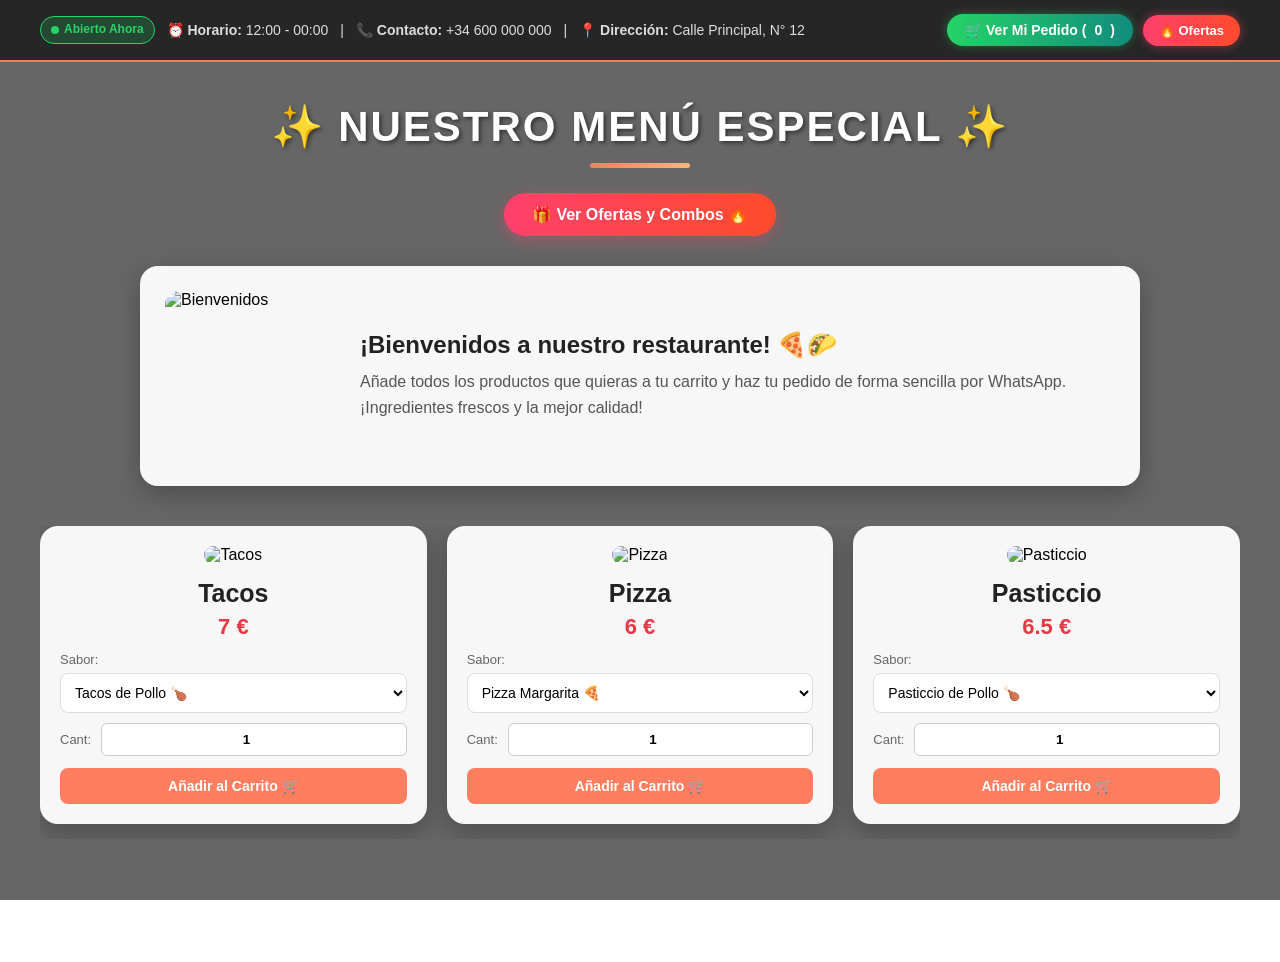
==== tacos/index.html @ 2f8c871d "Rename abdo.html to index.html" ====
<!DOCTYPE html>
<html lang="es">
<head>
  <meta charset="UTF-8">
  <meta name="viewport" content="width=device-width, initial-scale=1.0">
  <title>Menú Especial</title>
</head>
<body style="margin: 0; padding: 0;">

  <div style="background-color: rgba(20, 20, 20, 0.92); color: #ffffff; padding: 14px 20px; font-family: 'Segoe UI', sans-serif; border-bottom: 2px solid #ff7e5f; position: sticky; top:0; z-index: 500;">
    <div style="max-width: 1200px; margin: 0 auto; display: flex; flex-wrap: wrap; justify-content: space-between; align-items: center; gap: 15px;">
      
      <div style="font-size: 14px; color: #ddd; line-height: 1.6; display: flex; align-items: center; gap: 12px; flex-wrap: wrap;">
        <span style="background-color: rgba(37, 211, 102, 0.2); color: #25D366; border: 1px solid #25D366; padding: 3px 10px; border-radius: 20px; font-weight: bold; font-size: 12px; display: inline-flex; align-items: center; gap: 5px;">
          <span style="height: 8px; width: 8px; background-color: #25D366; border-radius: 50%; display: inline-block;"></span>
          Abierto Ahora
        </span>
        <span>⏰ <strong>Horario:</strong> 12:00 - 00:00</span> | 
        <span>📞 <strong>Contacto:</strong> +34 600 000 000</span> | 
        <span>📍 <strong>Dirección:</strong> Calle Principal, N° 12</span>
      </div>

      <div style="display: flex; align-items: center; gap: 10px; flex-wrap: wrap;">
        <button onclick="openCartModal()" style="background: linear-gradient(90deg, #25D366, #128C7E); color: white; border: none; padding: 8px 18px; border-radius: 20px; font-size: 14px; font-weight: bold; cursor: pointer; display: flex; align-items: center; gap: 8px; box-shadow: 0 0 10px rgba(37, 211, 102, 0.4);">
          🛒 Ver Mi Pedido (<span id="cart-count">0</span>)
        </button>

        <button onclick="openOffersModal()" style="background: linear-gradient(90deg, #ff416c, #ff4b2b); color: white; border: none; padding: 8px 16px; border-radius: 20px; font-size: 13px; font-weight: bold; cursor: pointer; box-shadow: 0 0 10px rgba(255, 65, 108, 0.5);">
          🔥 Ofertas
        </button>
      </div>

    </div>
  </div>

  <div style="
    background-image: linear-gradient(rgba(0, 0, 0, 0.6), rgba(0, 0, 0, 0.6)), url('pizza-bg.jpg'); 
    background-size: cover; 
    background-position: center; 
    background-attachment: fixed; 
    min-height: 100vh; 
    padding: 40px 20px; 
    font-family: 'Segoe UI', Tahoma, Geneva, Verdana, sans-serif;
    box-sizing: border-box;">

    <div style="text-align: center; margin-bottom: 25px;">
      <h1 style="font-size: 42px; color: #ffffff; margin: 0; text-transform: uppercase; letter-spacing: 2px; font-weight: 800; text-shadow: 2px 2px 4px rgba(0,0,0,0.5);">
        ✨ Nuestro Menú Especial ✨
      </h1>
      <div style="width: 100px; height: 5px; background: linear-gradient(90deg, #ff7e5f, #feb47b); margin: 12px auto 0 auto; border-radius: 3px;"></div>
    </div>

    <div style="text-align: center; margin-bottom: 30px;">
      <button onclick="openOffersModal()" style="background: linear-gradient(90deg, #ff416c, #ff4b2b); color: #fff; border: none; padding: 12px 28px; border-radius: 50px; font-size: 16px; font-weight: bold; cursor: pointer; box-shadow: 0 4px 15px rgba(255, 65, 108, 0.4);">
        🎁 Ver Ofertas y Combos 🔥
      </button>
    </div>

    <div style="
      display: flex; 
      align-items: center; 
      justify-content: center; 
      gap: 25px; 
      max-width: 950px; 
      margin: 0 auto 40px auto; 
      background-color: rgba(255, 255, 255, 0.95); 
      padding: 25px; 
      border-radius: 18px; 
      box-shadow: 0 8px 25px rgba(0,0,0,0.25);
      flex-wrap: wrap;">
      
      <img src="images.jpg" alt="Bienvenidos" style="width: 170px; height: 170px; object-fit: cover; border-radius: 14px; flex-shrink: 0;">
      
      <div style="flex: 1; min-width: 280px; text-align: left;">
        <h2 style="margin: 0 0 10px 0; color: #222; font-size: 24px;">¡Bienvenidos a nuestro restaurante! 🍕🌮</h2>
        <p style="color: #555; font-size: 16px; line-height: 1.6; margin: 0;">
          Añade todos los productos que quieras a tu carrito y haz tu pedido de forma sencilla por WhatsApp. ¡Ingredientes frescos y la mejor calidad!
        </p>
      </div>
    </div>

    <div style="display: flex; flex-direction: row; flex-wrap: nowrap; justify-content: space-between; gap: 20px; text-align: center; max-width: 1200px; margin: 0 auto; overflow-x: auto; padding-bottom: 15px;">

      <div style="flex: 1; min-width: 260px; background-color: rgba(255, 255, 255, 0.95); border-radius: 18px; padding: 20px; box-shadow: 0 8px 25px rgba(0,0,0,0.25);">
        <img src="tacos.jpg" alt="Tacos" style="width: 100%; height: 190px; object-fit: cover; border-radius: 12px;">
        <h3 style="font-size: 25px; margin: 15px 0 6px 0; color: #222;">Tacos</h3>
        <p id="tacos-price" style="font-size: 22px; font-weight: bold; color: #e63946; margin: 0 0 12px 0;">7 €</p>

        <label for="tacos-type" style="display: block; font-size: 13px; margin-bottom: 6px; color: #666; text-align: left;">Sabor:</label>
        <select id="tacos-type" onchange="updatePrice('tacos')" style="width: 100%; padding: 10px; font-size: 14px; border-radius: 8px; border: 1px solid #ddd; background-color: #fff; cursor: pointer; outline: none; margin-bottom: 10px;">
          <option value="7" data-name="Tacos de Pollo 🍗">Tacos de Pollo 🍗</option>
          <option value="7.5" data-name="Tacos de Pavo 🥓">Tacos de Pavo 🥓</option>
          <option value="8" data-name="Tacos de Carne Picada 🥩">Tacos de Carne Picada 🥩</option>
          <option value="8.5" data-name="Tacos de Carne 🥩">Tacos de Carne 🥩</option>
        </select>

        <div style="display: flex; gap: 10px; margin-bottom: 12px; align-items: center;">
          <label style="font-size: 13px; color: #666;">Cant:</label>
          <input type="number" id="tacos-qty" value="1" min="1" max="20" style="width: 100%; padding: 8px; border-radius: 6px; border: 1px solid #ccc; text-align: center; font-weight: bold;">
        </div>

        <button onclick="addToCartFromMenu('tacos')" style="width: 100%; background-color: #ff7e5f; color: white; border: none; padding: 10px; border-radius: 8px; font-weight: bold; font-size: 14px; cursor: pointer;">
          Añadir al Carrito 🛒
        </button>
      </div>

      <div style="flex: 1; min-width: 260px; background-color: rgba(255, 255, 255, 0.95); border-radius: 18px; padding: 20px; box-shadow: 0 8px 25px rgba(0,0,0,0.25);">
        <img src="pizza.jpg" alt="Pizza" style="width: 100%; height: 190px; object-fit: cover; border-radius: 12px;">
        <h3 style="font-size: 25px; margin: 15px 0 6px 0; color: #222;">Pizza</h3>
        <p id="pizza-price" style="font-size: 22px; font-weight: bold; color: #e63946; margin: 0 0 12px 0;">6 €</p>

        <label for="pizza-type" style="display: block; font-size: 13px; margin-bottom: 6px; color: #666; text-align: left;">Sabor:</label>
        <select id="pizza-type" onchange="updatePrice('pizza')" style="width: 100%; padding: 10px; font-size: 14px; border-radius: 8px; border: 1px solid #ddd; background-color: #fff; cursor: pointer; outline: none; margin-bottom: 10px;">
          <option value="6" data-name="Pizza Margarita 🍕">Pizza Margarita 🍕</option>
          <option value="8" data-name="Pizza de Pavo 🥓">Pizza de Pavo 🥓</option>
          <option value="8.5" data-name="Pizza de Carne Picada 🥩">Pizza de Carne Picada 🥩</option>
          <option value="9" data-name="Pizza 4 Quesos 🧀">Pizza 4 Quesos 🧀</option>
        </select>

        <div style="display: flex; gap: 10px; margin-bottom: 12px; align-items: center;">
          <label style="font-size: 13px; color: #666;">Cant:</label>
          <input type="number" id="pizza-qty" value="1" min="1" max="20" style="width: 100%; padding: 8px; border-radius: 6px; border: 1px solid #ccc; text-align: center; font-weight: bold;">
        </div>

        <button onclick="addToCartFromMenu('pizza')" style="width: 100%; background-color: #ff7e5f; color: white; border: none; padding: 10px; border-radius: 8px; font-weight: bold; font-size: 14px; cursor: pointer;">
          Añadir al Carrito 🛒
        </button>
      </div>

      <div style="flex: 1; min-width: 260px; background-color: rgba(255, 255, 255, 0.95); border-radius: 18px; padding: 20px; box-shadow: 0 8px 25px rgba(0,0,0,0.25);">
        <img src="pasticcio.jpg" alt="Pasticcio" style="width: 100%; height: 190px; object-fit: cover; border-radius: 12px;">
        <h3 style="font-size: 25px; margin: 15px 0 6px 0; color: #222;">Pasticcio</h3>
        <p id="pasticcio-price" style="font-size: 22px; font-weight: bold; color: #e63946; margin: 0 0 12px 0;">6.5 €</p>

        <label for="pasticcio-type" style="display: block; font-size: 13px; margin-bottom: 6px; color: #666; text-align: left;">Sabor:</label>
        <select id="pasticcio-type" onchange="updatePrice('pasticcio')" style="width: 100%; padding: 10px; font-size: 14px; border-radius: 8px; border: 1px solid #ddd; background-color: #fff; cursor: pointer; outline: none; margin-bottom: 10px;">
          <option value="6.5" data-name="Pasticcio de Pollo 🍗">Pasticcio de Pollo 🍗</option>
          <option value="7" data-name="Pasticcio de Carne Picada 🥩">Pasticcio de Carne Picada 🥩</option>
          <option value="8" data-name="Pasticcio Mixto 🧀">Pasticcio Mixto 🧀</option>
        </select>

        <div style="display: flex; gap: 10px; margin-bottom: 12px; align-items: center;">
          <label style="font-size: 13px; color: #666;">Cant:</label>
          <input type="number" id="pasticcio-qty" value="1" min="1" max="20" style="width: 100%; padding: 8px; border-radius: 6px; border: 1px solid #ccc; text-align: center; font-weight: bold;">
        </div>

        <button onclick="addToCartFromMenu('pasticcio')" style="width: 100%; background-color: #ff7e5f; color: white; border: none; padding: 10px; border-radius: 8px; font-weight: bold; font-size: 14px; cursor: pointer;">
          Añadir al Carrito 🛒
        </button>
      </div>

    </div>

  </div>

  <div id="offersModal" style="display: none; position: fixed; top: 0; left: 0; width: 100%; height: 100%; background-color: rgba(0, 0, 0, 0.75); z-index: 1000; justify-content: center; align-items: center; padding: 20px; box-sizing: border-box;">
    <div style="background: #ffffff; width: 100%; max-width: 650px; border-radius: 20px; padding: 25px; position: relative; max-height: 90vh; overflow-y: auto; font-family: 'Segoe UI', sans-serif;">
      
      <button onclick="closeOffersModal()" style="position: absolute; top: 15px; right: 15px; background: #eee; border: none; font-size: 20px; font-weight: bold; width: 35px; height: 35px; border-radius: 50%; cursor: pointer; color: #333;">✕</button>

      <div style="text-align: center; margin-bottom: 20px;">
        <h2 style="margin: 0; color: #ff416c; font-size: 28px;">🔥 ¡Nuestras Ofertas Especiales! 🔥</h2>
        <p style="color: #666; margin-top: 5px; font-size: 14px;">Aprovecha los mejores combos al mejor precio</p>
      </div>

      <div style="display: flex; flex-direction: column; gap: 15px;">
        
        <div style="display: flex; align-items: center; justify-content: space-between; background: #fff5f5; border: 1px solid #ffe0e0; padding: 15px; border-radius: 12px; gap: 15px; flex-wrap: wrap;">
          <div>
            <h3 style="margin: 0 0 5px 0; color: #222; font-size: 18px;">🌮 Combo Tacos Familiar</h3>
            <p style="margin: 0; color: #666; font-size: 13px;">2 Tacos + Patatas + Bebida Gratis 🥤</p>
            <span style="font-weight: bold; color: #e63946; font-size: 18px; display: inline-block; margin-top: 5px;">12.50 €</span>
          </div>
          <button onclick="addOfferToCart('Combo Tacos Familiar', 12.50)" style="background: #ff7e5f; color: white; border: none; padding: 8px 18px; border-radius: 25px; font-weight: bold; font-size: 14px; cursor: pointer;">Añadir Oferta 🛒</button>
        </div>

        <div style="display: flex; align-items: center; justify-content: space-between; background: #fff5f5; border: 1px solid #ffe0e0; padding: 15px; border-radius: 12px; gap: 15px; flex-wrap: wrap;">
          <div>
            <h3 style="margin: 0 0 5px 0; color: #222; font-size: 18px;">🍕 Combo Pizza + Bebida</h3>
            <p style="margin: 0; color: #666; font-size: 13px;">Cualquier Pizza a elegir + Coca-Cola 🥤</p>
            <span style="font-weight: bold; color: #e63946; font-size: 18px; display: inline-block; margin-top: 5px;">8.50 €</span>
          </div>
          <button onclick="addOfferToCart('Combo Pizza + Bebida', 8.50)" style="background: #ff7e5f; color: white; border: none; padding: 8px 18px; border-radius: 25px; font-weight: bold; font-size: 14px; cursor: pointer;">Añadir Oferta 🛒</button>
        </div>

        <div style="display: flex; align-items: center; justify-content: space-between; background: #fff5f5; border: 1px solid #ffe0e0; padding: 15px; border-radius: 12px; gap: 15px; flex-wrap: wrap;">
          <div>
            <h3 style="margin: 0 0 5px 0; color: #222; font-size: 18px;">🧀 Mega Combo Pasticcio</h3>
            <p style="margin: 0; color: #666; font-size: 13px;">Pasticcio Mixto + Patatas + Postre 🍰</p>
            <span style="font-weight: bold; color: #e63946; font-size: 18px; display: inline-block; margin-top: 5px;">10.00 €</span>
          </div>
          <button onclick="addOfferToCart('Mega Combo Pasticcio', 10.00)" style="background: #ff7e5f; color: white; border: none; padding: 8px 18px; border-radius: 25px; font-weight: bold; font-size: 14px; cursor: pointer;">Añadir Oferta 🛒</button>
        </div>

      </div>

    </div>
  </div>

  <div id="cartModal" style="display: none; position: fixed; top: 0; left: 0; width: 100%; height: 100%; background-color: rgba(0, 0, 0, 0.8); z-index: 2000; justify-content: center; align-items: center; padding: 20px; box-sizing: border-box;">
    <div style="background: #ffffff; width: 100%; max-width: 500px; border-radius: 18px; padding: 25px; position: relative; font-family: 'Segoe UI', sans-serif; max-height: 90vh; display: flex; flex-direction: column;">
      
      <button onclick="closeCartModal()" style="position: absolute; top: 15px; right: 15px; background: #eee; border: none; font-size: 18px; font-weight: bold; width: 30px; height: 30px; border-radius: 50%; cursor: pointer;">✕</button>

      <h3 style="margin: 0 0 15px 0; color: #222; font-size: 22px; text-align: center;">🛒 Tu Pedido</h3>

      <div id="cart-items-container" style="overflow-y: auto; max-height: 200px; margin-bottom: 15px; border-bottom: 2px solid #eee; padding-bottom: 10px;">
        </div>

      <div style="display: flex; justify-content: space-between; font-weight: bold; font-size: 18px; margin-bottom: 15px; color: #222;">
        <span>Total:</span>
        <span id="cart-total-price" style="color: #25D366;">0.00 €</span>
      </div>

      <form id="directOrderForm" onsubmit="sendDirectOrder(event)">
        <div style="margin-bottom: 10px;">
          <label style="display: block; font-size: 13px; font-weight: bold; color: #444; margin-bottom: 4px;">Nombre completo:</label>
          <input type="text" id="cust-name" placeholder="Ej: Juan Pérez" required style="width: 100%; padding: 9px; border-radius: 8px; border: 1px solid #ccc; box-sizing: border-box; outline: none;">
        </div>

        <div style="margin-bottom: 10px;">
          <label style="display: block; font-size: 13px; font-weight: bold; color: #444; margin-bottom: 4px;">Teléfono:</label>
          <input type="tel" id="cust-phone" placeholder="Ej: +34 600 000 000" required style="width: 100%; padding: 9px; border-radius: 8px; border: 1px solid #ccc; box-sizing: border-box; outline: none;">
        </div>

        <div style="margin-bottom: 15px;">
          <label style="display: block; font-size: 13px; font-weight: bold; color: #444; margin-bottom: 4px;">Dirección de entrega:</label>
          <textarea id="cust-address" placeholder="Ej: Calle Mayor, N° 4, 2°B" required style="width: 100%; padding: 9px; border-radius: 8px; border: 1px solid #ccc; box-sizing: border-box; outline: none; height: 65px; resize: none;"></textarea>
        </div>

        <button type="submit" id="submitBtn" style="width: 100%; background: #25D366; color: white; border: none; padding: 12px; border-radius: 30px; font-weight: bold; font-size: 16px; cursor: pointer; display: flex; align-items: center; justify-content: center; gap: 8px;">
          Enviar Pedido por WhatsApp 💬
        </button>
      </form>

    </div>
  </div>

  <script>
    let cart = [];

    function updatePrice(item) {
      const selectElement = document.getElementById(item + '-type');
      const priceElement = document.getElementById(item + '-price');
      priceElement.textContent = selectElement.value + ' €';
    }

    function addToCartFromMenu(item) {
      const select = document.getElementById(item + '-type');
      const selectedOption = select.options[select.selectedIndex];
      const name = selectedOption.getAttribute('data-name');
      const price = parseFloat(select.value);
      const qtyInput = document.getElementById(item + '-qty');
      const qty = parseInt(qtyInput.value) || 1;

      addToCart(name, price, qty);
      qtyInput.value = 1;
    }

    function addOfferToCart(offerTitle, price) {
      addToCart(offerTitle, price, 1);
      closeOffersModal();
      openCartModal();
    }

    function addToCart(name, price, qty) {
      const existingItem = cart.find(i => i.name === name);
      if (existingItem) {
        existingItem.qty += qty;
      } else {
        cart.push({ name: name, price: price, qty: qty });
      }
      updateCartUI();
      alert(`¡${qty}x ${name} añadido al carrito! 🛒`);
    }

    function removeFromCart(index) {
      cart.splice(index, 1);
      updateCartUI();
    }

    function updateCartUI() {
      const totalCount = cart.reduce((sum, item) => sum + item.qty, 0);
      document.getElementById('cart-count').textContent = totalCount;

      const container = document.getElementById('cart-items-container');
      if (cart.length === 0) {
        container.innerHTML = '<p style="text-align:center; color:#888;">El carrito está vacío 🌮🍕</p>';
        document.getElementById('cart-total-price').textContent = '0.00 €';
        return;
      }

      let html = '';
      let total = 0;

      cart.forEach((item, index) => {
        const itemTotal = item.price * item.qty;
        total += itemTotal;
        html += `
          <div style="display: flex; justify-content: space-between; align-items: center; margin-bottom: 8px; background: #f8f9fa; padding: 8px 12px; border-radius: 8px;">
            <div>
              <strong style="color: #222; font-size: 14px;">${item.name}</strong><br>
              <span style="font-size: 12px; color: #666;">${item.qty} x ${item.price.toFixed(2)} € = <strong>${itemTotal.toFixed(2)} €</strong></span>
            </div>
            <button onclick="removeFromCart(${index})" style="background: none; border: none; color: #e63946; cursor: pointer; font-weight: bold; font-size: 16px;">✕</button>
          </div>
        `;
      });

      container.innerHTML = html;
      document.getElementById('cart-total-price').textContent = total.toFixed(2) + ' €';
    }

    function openCartModal() {
      updateCartUI();
      document.getElementById('cartModal').style.display = 'flex';
    }

    function closeCartModal() {
      document.getElementById('cartModal').style.display = 'none';
    }

    function openOffersModal() {
      document.getElementById('offersModal').style.display = 'flex';
    }

    function closeOffersModal() {
      document.getElementById('offersModal').style.display = 'none';
    }

    function sendDirectOrder(event) {
      event.preventDefault();
      
      if (cart.length === 0) {
        alert('Añade productos a tu carrito antes de enviar el pedido.');
        return;
      }

      const name = document.getElementById('cust-name').value;
      const phone = document.getElementById('cust-phone').value;
      const address = document.getElementById('cust-address').value;

      let orderSummary = cart.map(i => `• ${i.qty}x ${i.name} (${(i.price * i.qty).toFixed(2)}€)`).join('\n');
      let totalPrice = cart.reduce((sum, item) => sum + (item.price * item.qty), 0).toFixed(2) + ' €';

      
      const myWhatsAppNumber = "212628547444"; 

      const message = `🍕 *NUEVO PEDIDO RECIBIDO* 🍕\n\n` +
                      `👤 *Nombre:* ${name}\n` +
                      `📞 *Teléfono:* ${phone}\n` +
                      `📍 *Dirección:* ${address}\n\n` +
                      `🛒 *Detalles del Pedido:*\n${orderSummary}\n\n` +
                      `💰 *TOTAL:* *${totalPrice}*`;

      const whatsappUrl = `https://wa.me/${myWhatsAppNumber}?text=${encodeURIComponent(message)}`;
      
      // فتح الواتساب فـ نافذة جديدة
      window.open(whatsappUrl, '_blank');

      // إفراغ السلة بعد الإرسال
      cart = [];
      updateCartUI();
      document.getElementById('directOrderForm').reset();
      closeCartModal();
    }

    window.onclick = function(event) {
      const offersModal = document.getElementById('offersModal');
      const cartModal = document.getElementById('cartModal');
      if (event.target === offersModal) offersModal.style.display = 'none';
      if (event.target === cartModal) cartModal.style.display = 'none';
    }
  </script>

</body>
</html>
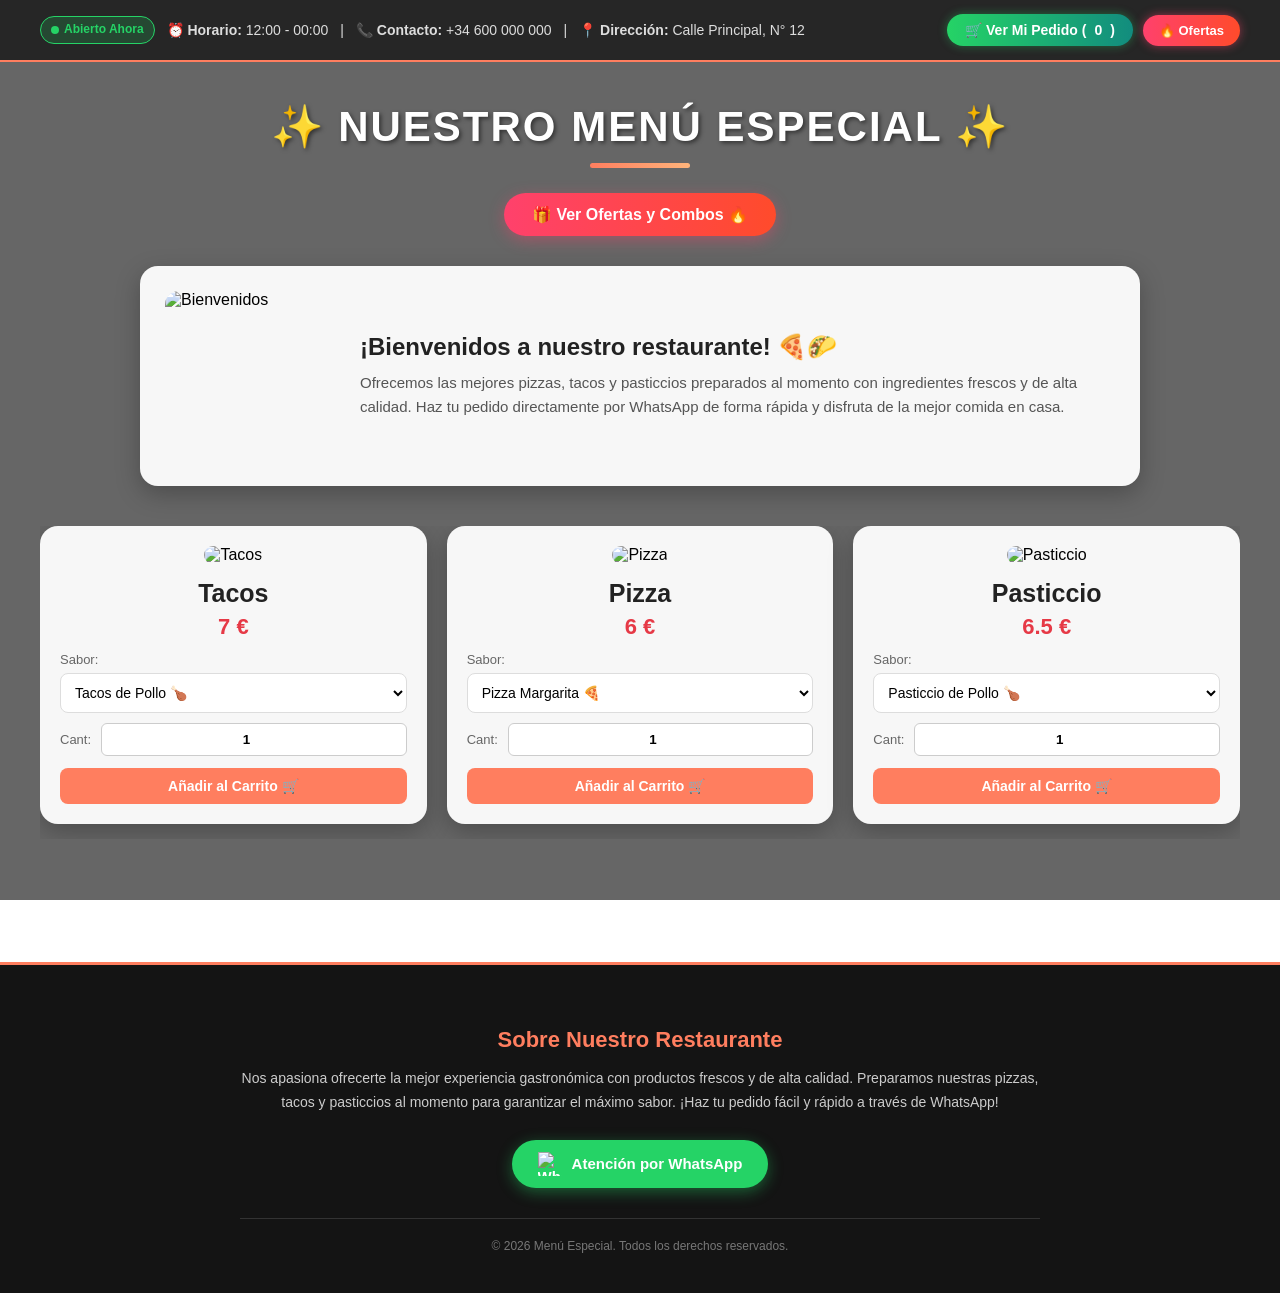
==== commit a0a9f074: "Update index.html" ====
--- a/tacos/index.html
+++ b/tacos/index.html
@@ -34,7 +34,7 @@
   </div>
 
   <div style="
-    background-image: linear-gradient(rgba(0, 0, 0, 0.6), rgba(0, 0, 0, 0.6)), url('pizza-bg.jpg'); 
+    background-image: linear-gradient(rgba(0, 0, 0, 0.6), rgba(0, 0, 0, 0.6)), url('https://images.unsplash.com/photo-1513104890138-7c749659a591?q=80&w=1000'); 
     background-size: cover; 
     background-position: center; 
     background-attachment: fixed; 
@@ -69,12 +69,13 @@
       box-shadow: 0 8px 25px rgba(0,0,0,0.25);
       flex-wrap: wrap;">
       
-      <img src="images.jpg" alt="Bienvenidos" style="width: 170px; height: 170px; object-fit: cover; border-radius: 14px; flex-shrink: 0;">
+      <img src="https://tb-static.uber.com/prod/image-proc/processed_images/eaf013c7151daf3f44f0830aa6135c7d/891233042e9ada9873fc6d9c4e835eac.jpeg" alt="Bienvenidos" style="width: 170px; height: 170px; object-fit: cover; border-radius: 14px; flex-shrink: 0;">
       
       <div style="flex: 1; min-width: 280px; text-align: left;">
         <h2 style="margin: 0 0 10px 0; color: #222; font-size: 24px;">¡Bienvenidos a nuestro restaurante! 🍕🌮</h2>
-        <p style="color: #555; font-size: 16px; line-height: 1.6; margin: 0;">
-          Añade todos los productos que quieras a tu carrito y haz tu pedido de forma sencilla por WhatsApp. ¡Ingredientes frescos y la mejor calidad!
+        
+        <p style="color: #555; font-size: 15px; line-height: 1.6; margin: 0;">
+          Ofrecemos las mejores pizzas, tacos y pasticcios preparados al momento con ingredientes frescos y de alta calidad. Haz tu pedido directamente por WhatsApp de forma rápida y disfruta de la mejor comida en casa.
         </p>
       </div>
     </div>
@@ -82,7 +83,7 @@
     <div style="display: flex; flex-direction: row; flex-wrap: nowrap; justify-content: space-between; gap: 20px; text-align: center; max-width: 1200px; margin: 0 auto; overflow-x: auto; padding-bottom: 15px;">
 
       <div style="flex: 1; min-width: 260px; background-color: rgba(255, 255, 255, 0.95); border-radius: 18px; padding: 20px; box-shadow: 0 8px 25px rgba(0,0,0,0.25);">
-        <img src="tacos.jpg" alt="Tacos" style="width: 100%; height: 190px; object-fit: cover; border-radius: 12px;">
+        <img src="https://img.cuisineaz.com/660x495/2019/04/17/i146583-tacos-poulet-curry.jpeg" alt="Tacos" style="width: 100%; height: 190px; object-fit: cover; border-radius: 12px;">
         <h3 style="font-size: 25px; margin: 15px 0 6px 0; color: #222;">Tacos</h3>
         <p id="tacos-price" style="font-size: 22px; font-weight: bold; color: #e63946; margin: 0 0 12px 0;">7 €</p>
 
@@ -105,7 +106,7 @@
       </div>
 
       <div style="flex: 1; min-width: 260px; background-color: rgba(255, 255, 255, 0.95); border-radius: 18px; padding: 20px; box-shadow: 0 8px 25px rgba(0,0,0,0.25);">
-        <img src="pizza.jpg" alt="Pizza" style="width: 100%; height: 190px; object-fit: cover; border-radius: 12px;">
+        <img src="https://images.unsplash.com/photo-1534308983496-4fabb1a015ee?q=80&w=500" alt="Pizza" style="width: 100%; height: 190px; object-fit: cover; border-radius: 12px;">
         <h3 style="font-size: 25px; margin: 15px 0 6px 0; color: #222;">Pizza</h3>
         <p id="pizza-price" style="font-size: 22px; font-weight: bold; color: #e63946; margin: 0 0 12px 0;">6 €</p>
 
@@ -128,7 +129,7 @@
       </div>
 
       <div style="flex: 1; min-width: 260px; background-color: rgba(255, 255, 255, 0.95); border-radius: 18px; padding: 20px; box-shadow: 0 8px 25px rgba(0,0,0,0.25);">
-        <img src="pasticcio.jpg" alt="Pasticcio" style="width: 100%; height: 190px; object-fit: cover; border-radius: 12px;">
+        <img src="https://images.unsplash.com/photo-1551183053-bf91a1d81141?q=80&w=500" alt="Pasticcio" style="width: 100%; height: 190px; object-fit: cover; border-radius: 12px;">
         <h3 style="font-size: 25px; margin: 15px 0 6px 0; color: #222;">Pasticcio</h3>
         <p id="pasticcio-price" style="font-size: 22px; font-weight: bold; color: #e63946; margin: 0 0 12px 0;">6.5 €</p>
 
@@ -205,7 +206,7 @@
       <h3 style="margin: 0 0 15px 0; color: #222; font-size: 22px; text-align: center;">🛒 Tu Pedido</h3>
 
       <div id="cart-items-container" style="overflow-y: auto; max-height: 200px; margin-bottom: 15px; border-bottom: 2px solid #eee; padding-bottom: 10px;">
-        </div>
+      </div>
 
       <div style="display: flex; justify-content: space-between; font-weight: bold; font-size: 18px; margin-bottom: 15px; color: #222;">
         <span>Total:</span>
@@ -235,6 +236,29 @@
 
     </div>
   </div>
+
+  <footer style="background-color: #141414; color: #ffffff; padding: 40px 20px; text-align: center; font-family: 'Segoe UI', sans-serif; border-top: 3px solid #ff7e5f;">
+    <div style="max-width: 800px; margin: 0 auto;">
+      
+      <h3 style="font-size: 22px; color: #ff7e5f; margin-bottom: 12px; font-weight: bold;">
+        Sobre Nuestro Restaurante
+      </h3>
+
+      <p style="font-size: 14px; color: #ccc; line-height: 1.7; margin-bottom: 25px;">
+        Nos apasiona ofrecerte la mejor experiencia gastronómica con productos frescos y de alta calidad. Preparamos nuestras pizzas, tacos y pasticcios al momento para garantizar el máximo sabor. ¡Haz tu pedido fácil y rápido a través de WhatsApp!
+      </p>
+
+      <a href="https://wa.me/+34651953471?text=Hola,%20quiero%20hacer%20un%20pedido" target="_blank" style="display: inline-flex; align-items: center; gap: 10px; background-color: #25D366; color: white; text-decoration: none; padding: 12px 26px; border-radius: 30px; font-weight: bold; font-size: 15px; box-shadow: 0 4px 15px rgba(37, 211, 102, 0.4);">
+        <img src="https://upload.wikimedia.org/wikipedia/commons/6/6b/WhatsApp.svg" alt="WhatsApp" style="width: 24px; height: 24px;">
+        Atención por WhatsApp
+      </a>
+
+      <div style="margin-top: 30px; border-top: 1px solid #333; padding-top: 20px; font-size: 12px; color: #777;">
+        © 2026 Menú Especial. Todos los derechos reservados.
+      </div>
+
+    </div>
+  </footer>
 
   <script>
     let cart = [];
@@ -343,8 +367,7 @@
       let orderSummary = cart.map(i => `• ${i.qty}x ${i.name} (${(i.price * i.qty).toFixed(2)}€)`).join('\n');
       let totalPrice = cart.reduce((sum, item) => sum + (item.price * item.qty), 0).toFixed(2) + ' €';
 
-      
-      const myWhatsAppNumber = "212628547444"; 
+      const myWhatsAppNumber = "+34651953471"; 
 
       const message = `🍕 *NUEVO PEDIDO RECIBIDO* 🍕\n\n` +
                       `👤 *Nombre:* ${name}\n` +
@@ -355,10 +378,8 @@
 
       const whatsappUrl = `https://wa.me/${myWhatsAppNumber}?text=${encodeURIComponent(message)}`;
       
-      // فتح الواتساب فـ نافذة جديدة
       window.open(whatsappUrl, '_blank');
 
-      // إفراغ السلة بعد الإرسال
       cart = [];
       updateCartUI();
       document.getElementById('directOrderForm').reset();
